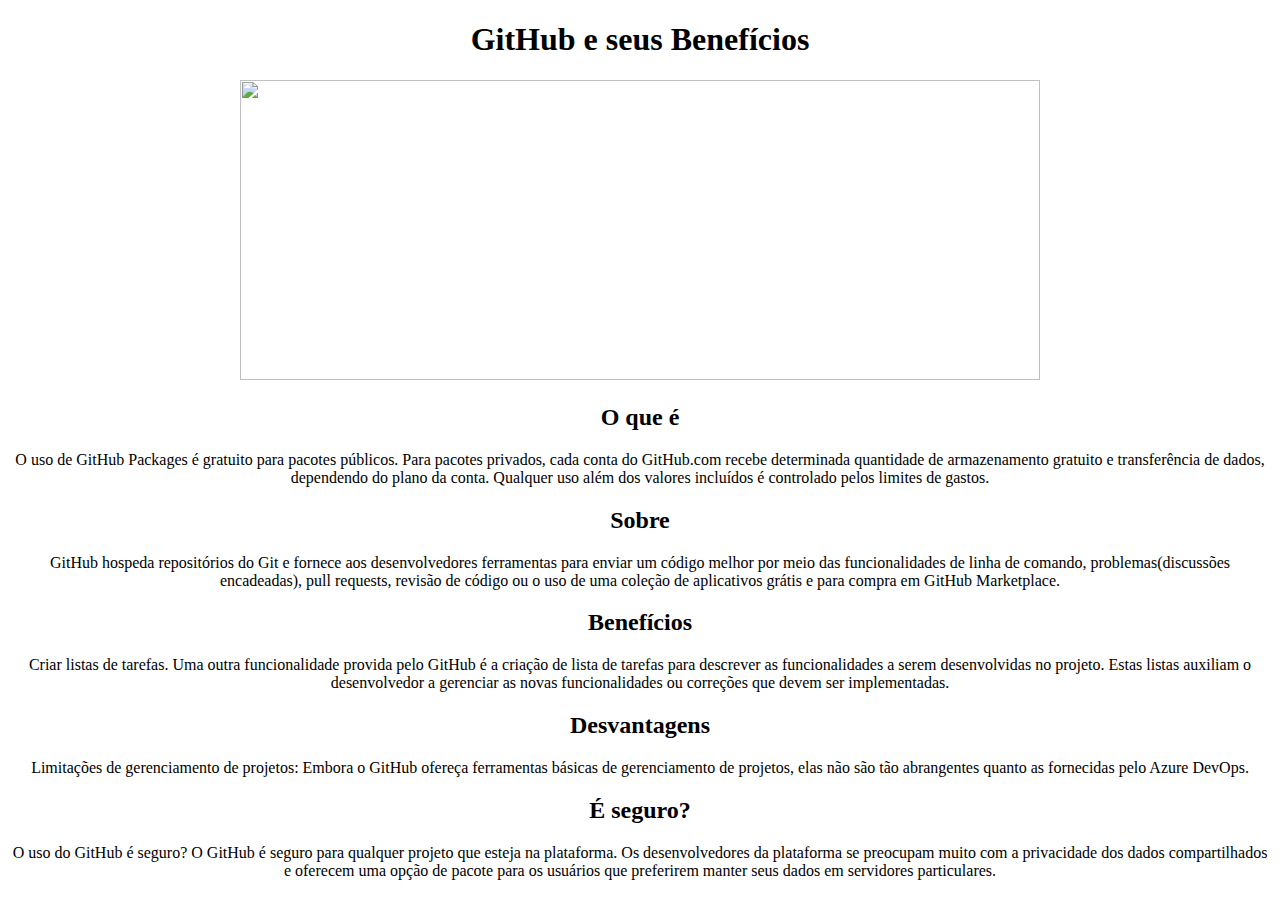
==== index.html @ 8ea6c103 "index" ====
<!DOCTYPE html>
<html lang="en">
<head>
    <meta charset="UTF-8">
    <meta name="viewport" content="width=device-width, initial-scale=1.0">
    <title>Document</title>
    <link rel="stylesheet" href="estilo.css">
</head>
<body>
    <center><h1 class="item">GitHub e seus Benefícios</h1></center>
    <center><img src="./logo.png" width="800" height="300"></center>
    <center><h2>O que é</h2></center>
    <center><p>O uso de GitHub Packages é gratuito para pacotes públicos. Para pacotes
         privados, cada conta do GitHub.com recebe determinada quantidade de 
         armazenamento gratuito e transferência de dados, dependendo do plano 
         da conta. Qualquer uso além dos valores incluídos é controlado pelos limites de gastos.</p></center>
    <center><h2>Sobre</h2></center>
    <center><p>GitHub hospeda repositórios do Git e fornece aos desenvolvedores 
        ferramentas para enviar um código melhor por meio das funcionalidades
         de linha de comando, problemas(discussões encadeadas), pull requests, 
         revisão de código ou o uso de uma coleção de aplicativos grátis e 
         para compra em GitHub Marketplace.</p></center>
    
    <center><h2>Benefícios</h2></center>
    <center><p>Criar listas de tarefas. Uma outra funcionalidade provida pelo GitHub 
         é a criação de lista de tarefas para descrever as funcionalidades a serem 
         desenvolvidas no projeto. Estas listas auxiliam o desenvolvedor a gerenciar
         as novas funcionalidades ou correções que devem ser implementadas.</p></center>
    
    <center><h2>Desvantagens</h2></center>
    <center><p>Limitações de gerenciamento de projetos: Embora o GitHub ofereça
         ferramentas básicas de gerenciamento de projetos, elas 
         não são tão abrangentes quanto as fornecidas pelo Azure DevOps.</p></center>
    <center><h2>É seguro?</h2></center>
    <center><p>O uso do GitHub é seguro? O GitHub é seguro para qualquer projeto que esteja na
         plataforma. Os desenvolvedores da plataforma se preocupam muito com a privacidade
         dos dados compartilhados e oferecem uma opção de pacote para os usuários que preferirem 
         manter seus dados em servidores particulares.</p></center>

</body>
</html>
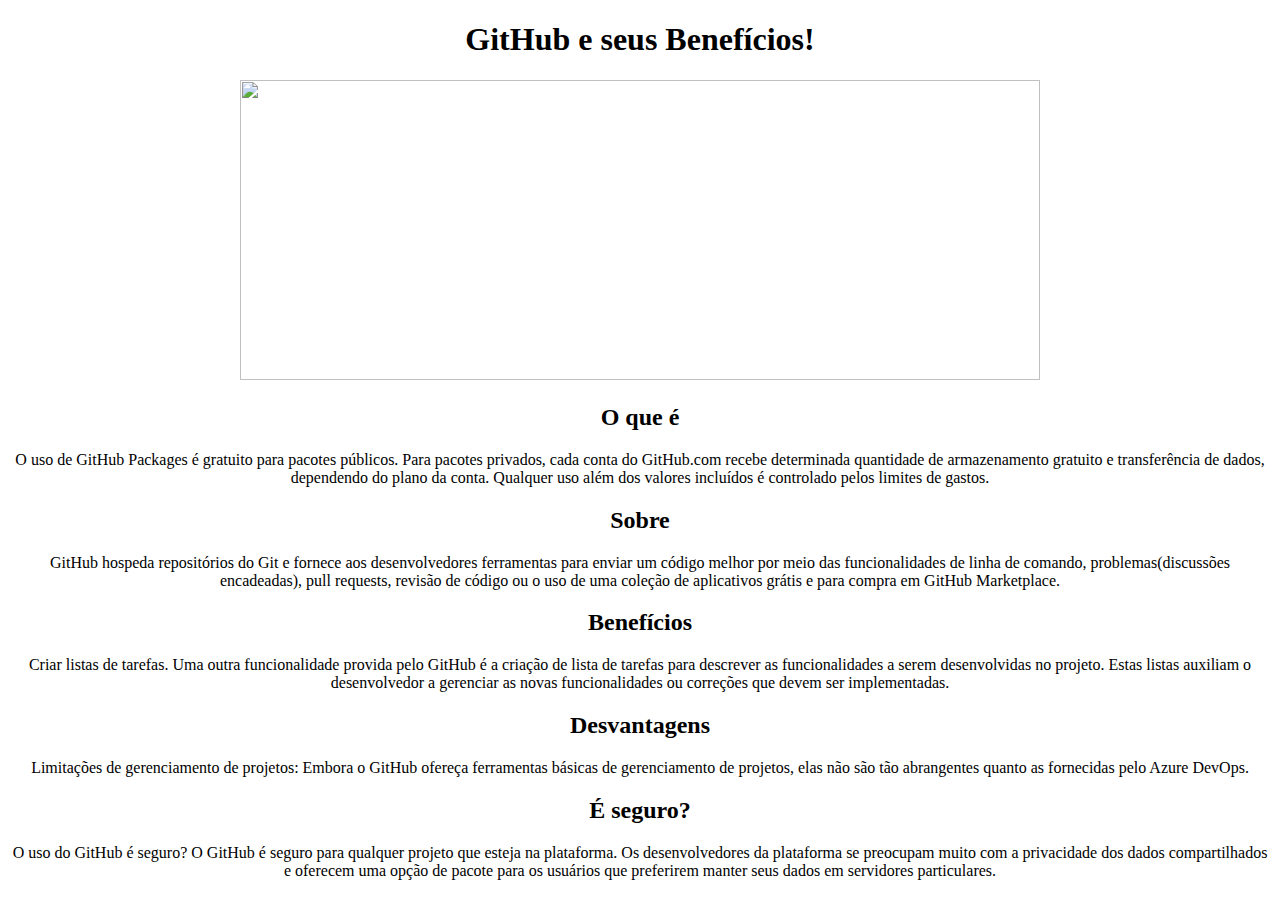
==== commit 6e97d3c9: "index" ====
--- a/index.html
+++ b/index.html
@@ -7,7 +7,7 @@
     <link rel="stylesheet" href="estilo.css">
 </head>
 <body>
-    <center><h1 class="item">GitHub e seus Benefícios</h1></center>
+    <center><h1 class="item">GitHub e seus Benefícios!</h1></center>
     <center><img src="./logo.png" width="800" height="300"></center>
     <center><h2>O que é</h2></center>
     <center><p>O uso de GitHub Packages é gratuito para pacotes públicos. Para pacotes
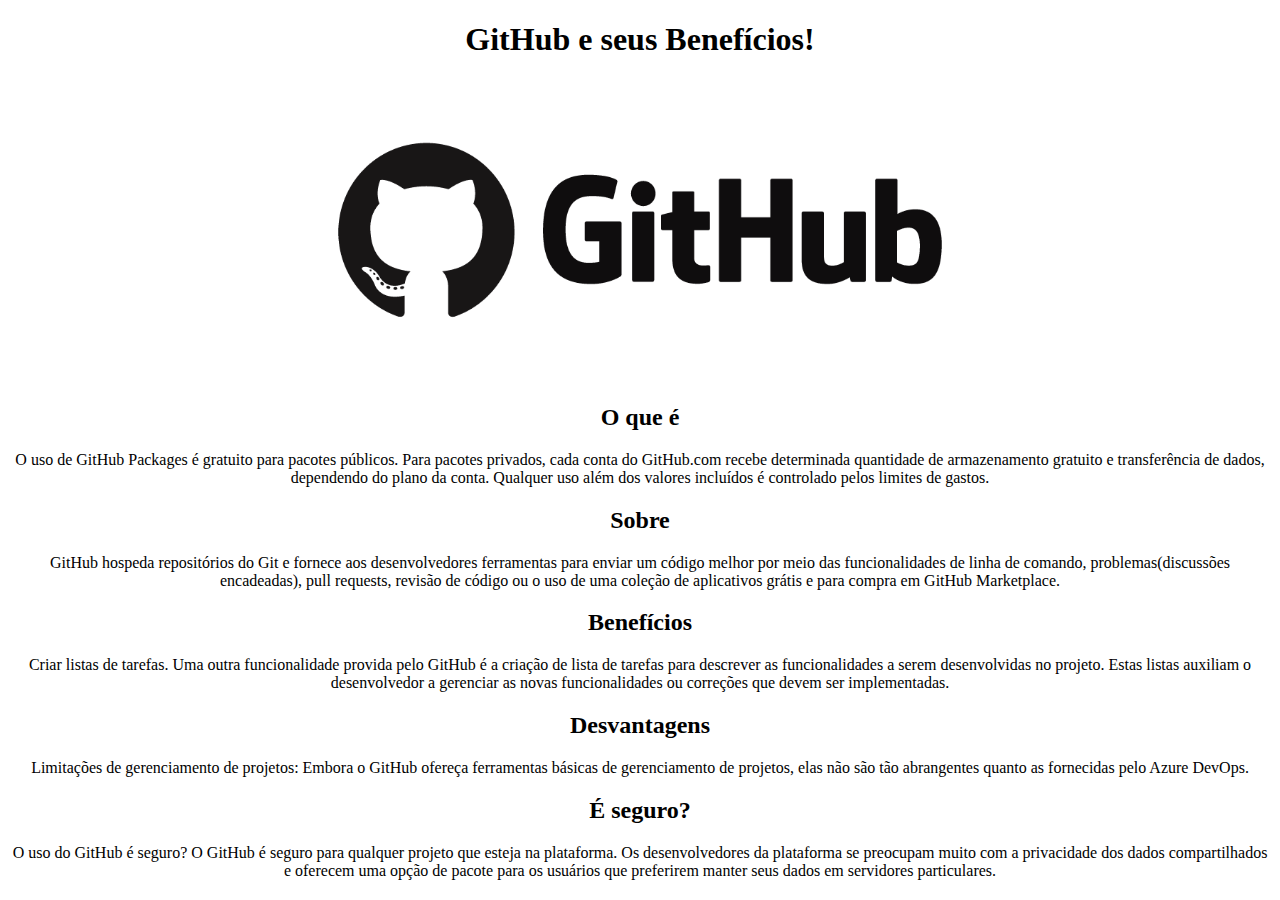
==== commit d724e0da: "foto" ====
--- a/index.html
+++ b/index.html
@@ -8,7 +8,7 @@
 </head>
 <body>
     <center><h1 class="item">GitHub e seus Benefícios!</h1></center>
-    <center><img src="./logo.png" width="800" height="300"></center>
+    <center><img src="./css/logo.png" width="800" height="300"></center>
     <center><h2>O que é</h2></center>
     <center><p>O uso de GitHub Packages é gratuito para pacotes públicos. Para pacotes
          privados, cada conta do GitHub.com recebe determinada quantidade de 
